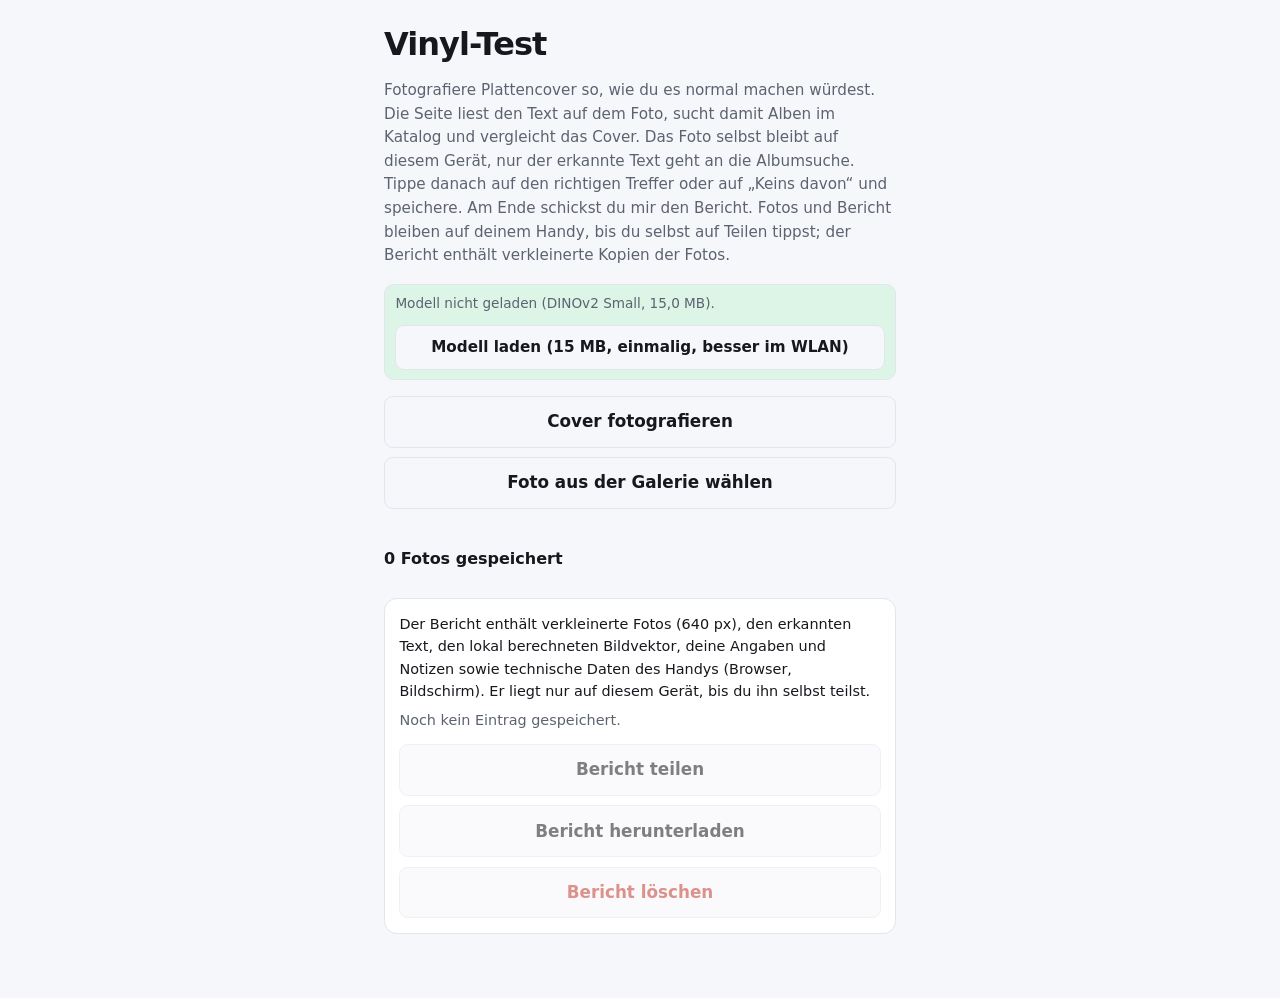
==== vinyl-test/index.html @ 1f256771 "feat: add unlisted vinyl test page for real phone photos Collect a held-out set of real record-cover" ====
<!doctype html>
<html lang="de">
<head>
  <meta charset="utf-8">
  <meta name="viewport" content="width=device-width, initial-scale=1">
  <meta name="robots" content="noindex,nofollow">
  <title>musiclinkii · Vinyl-Test</title>
  <link rel="stylesheet" href="../css/style.css">
  <style>
    body { max-width: 34rem; padding: 1.25rem 1rem 4rem; }
    header { margin-bottom: 1rem; text-align: left; }
    h1 { font-size: 2rem; }
    .intro { margin: 0.6rem 0 0; color: var(--muted); font-size: 0.95rem; }
    .btn[disabled] { opacity: 0.55; cursor: not-allowed; }
    .big-actions { display: grid; gap: 0.6rem; margin-top: 1rem; }
    .big-actions .btn,
    .truth-form .btn,
    .export-actions .btn,
    #truth-none { width: 100%; padding: 0.9rem 1rem; font-size: 1.05rem; white-space: normal; }
    .model-storage { flex-wrap: wrap; font-size: 0.85rem; }
    .model-storage .btn { flex: 1 0 100%; padding: 0.75rem; font-size: 0.95rem; white-space: normal; }
    .group-label { margin: 0.9rem 0 0.2rem; font-weight: 600; }
    .scan-candidate[aria-pressed="true"] { border-color: var(--accent); box-shadow: 0 0 0 2px var(--accent); }
    .truth-form { display: grid; gap: 0.75rem; margin-top: 1.2rem; padding: 0.9rem; border: 1px solid var(--border); border-radius: 0.8rem; background: var(--surface); }
    .truth-form label { display: grid; gap: 0.25rem; font-size: 0.85rem; color: var(--muted); }
    .truth-form input,
    .truth-form textarea { width: 100%; padding: 0.65rem 0.7rem; font: inherit; color: var(--text); background: var(--bg); border: 1px solid var(--border); border-radius: 0.55rem; }
    .truth-form input:focus,
    .truth-form textarea:focus { border-color: var(--accent); outline: none; }
    #truth-none[aria-pressed="true"] { border-color: var(--accent); box-shadow: 0 0 0 2px var(--accent); }
    .tag-chips { display: flex; flex-wrap: wrap; gap: 0.45rem; }
    .tag-chip { padding: 0.5rem 0.8rem; font: inherit; font-size: 0.9rem; color: var(--text); background: var(--bg); border: 1px solid var(--border); border-radius: 999px; cursor: pointer; }
    .tag-chip[aria-pressed="true"] { color: #fff; background: var(--accent); border-color: var(--accent); }
    .entries { margin-top: 1.6rem; }
    .entry-row { display: flex; align-items: center; justify-content: space-between; gap: 0.6rem; }
    .entries ol { margin: 0.4rem 0 0; padding-left: 1.2rem; font-size: 0.9rem; }
    .entries li { margin: 0.25rem 0; }
    .export { margin-top: 1.6rem; padding: 0.9rem; border: 1px solid var(--border); border-radius: 0.8rem; background: var(--surface); }
    .export p { margin: 0 0 0.4rem; font-size: 0.9rem; }
    .export-actions { display: grid; gap: 0.6rem; margin-top: 0.8rem; }
    .danger { color: #c0392b; }
    .btn.armed { color: #c0392b; border-color: #c0392b; }
    .line { margin-left: 0; margin-right: 0; }
  </style>
</head>
<body>
  <header>
    <h1>Vinyl-Test</h1>
    <p class="intro">Fotografiere Plattencover so, wie du es normal machen würdest. Die Seite liest den Text auf dem Foto, sucht damit Alben im Katalog und vergleicht das Cover. Das Foto selbst bleibt auf diesem Gerät, nur der erkannte Text geht an die Albumsuche. Tippe danach auf den richtigen Treffer oder auf „Keins davon“ und speichere. Am Ende schickst du mir den Bericht. Fotos und Bericht bleiben auf deinem Handy, bis du selbst auf Teilen tippst; der Bericht enthält verkleinerte Kopien der Fotos.</p>
  </header>

  <main>
    <div id="model-box" class="model-storage" data-stored="false">
      <span id="model-state">Modellstatus wird geprüft …</span>
      <button id="load-model" class="btn btn-go" type="button" hidden>Modell laden (15 MB, einmalig, besser im WLAN)</button>
    </div>
    <p id="warn" class="line" role="status" hidden></p>

    <div class="big-actions">
      <input id="camera-input" class="visually-hidden" type="file" accept="image/*" capture="environment" tabindex="-1">
      <input id="file-input" class="visually-hidden" type="file" accept="image/*" tabindex="-1">
      <button id="open-camera" class="btn btn-go" type="button">Cover fotografieren</button>
      <button id="open-file" class="btn" type="button">Foto aus der Galerie wählen</button>
    </div>
    <p id="status" class="line" role="status" aria-live="polite" hidden></p>
    <img id="preview" class="scan-preview" alt="" hidden>

    <div id="candidates" class="scan-candidates"></div>

    <form id="truth-form" class="truth-form" hidden>
      <button id="truth-none" class="btn" type="button" aria-pressed="false">Keins davon</button>
      <div id="none-fields" hidden>
        <label>Künstler:in<input id="truth-artist" type="text" autocomplete="off" autocapitalize="words"></label>
        <label>Albumtitel<input id="truth-title" type="text" autocomplete="off" autocapitalize="words"></label>
      </div>
      <label>Katalognummer (optional)<input id="truth-catno" type="text" autocomplete="off" autocapitalize="characters"></label>
      <div>
        <span class="scan-privacy">Situation (mehrere möglich)</span>
        <div id="truth-tags" class="tag-chips"></div>
      </div>
      <label>Notiz (optional)<textarea id="truth-note" rows="2"></textarea></label>
      <button id="save-entry" class="btn btn-go" type="submit" disabled>Speichern &amp; nächstes Foto</button>
      <button id="discard-entry" class="btn" type="button">Foto verwerfen</button>
    </form>

    <section class="entries">
      <div class="entry-row">
        <strong id="entry-count">0 Fotos gespeichert</strong>
        <button id="delete-last" class="btn" type="button" hidden>Letzten Eintrag löschen</button>
      </div>
      <ol id="entry-list" reversed></ol>
    </section>

    <section class="export">
      <p>Der Bericht enthält verkleinerte Fotos (640 px), den erkannten Text, den lokal berechneten Bildvektor, deine Angaben und Notizen sowie technische Daten des Handys (Browser, Bildschirm). Er liegt nur auf diesem Gerät, bis du ihn selbst teilst.</p>
      <p id="export-size" class="scan-privacy">Noch kein Eintrag gespeichert.</p>
      <div class="export-actions">
        <button id="share-report" class="btn btn-go" type="button" disabled>Bericht teilen</button>
        <button id="download-report" class="btn" type="button" disabled>Bericht herunterladen</button>
        <button id="clear-report" class="btn danger" type="button" disabled>Bericht löschen</button>
      </div>
      <p id="export-line" class="line" role="status" hidden></p>
    </section>
  </main>

  <script type="module" src="page.mjs"></script>
</body>
</html>
---- css/style.css ----
/* SPDX-License-Identifier: GPL-3.0-or-later */

:root {
  --bg: #f6f7fb;
  --surface: #ffffff;
  --text: #16181d;
  --muted: #5c6370;
  --border: #e2e5ec;
  --accent: #6d5efc;
  --accent-2: #38bdf8;
  --badge-source-bg: #e8e6ff;
  --badge-source-fg: #4c3fd6;
  --badge-match-bg: #dcf5e7;
  --badge-match-fg: #157347;
  --badge-search-bg: #eef0f4;
  --badge-search-fg: #5c6370;
  --shadow: 0 1px 2px rgb(20 22 30 / 5%), 0 8px 24px rgb(20 22 30 / 6%);
}

@media (prefers-color-scheme: dark) {
  :root {
    --bg: #0e1013;
    --surface: #191c22;
    --text: #eceef2;
    --muted: #9aa3b2;
    --border: #2a2e37;
    --accent: #8b7dff;
    --accent-2: #38bdf8;
    --badge-source-bg: #2c2854;
    --badge-source-fg: #b8aeff;
    --badge-match-bg: #123527;
    --badge-match-fg: #5fd39a;
    --badge-search-bg: #23262e;
    --badge-search-fg: #9aa3b2;
    --shadow: 0 1px 2px rgb(0 0 0 / 40%), 0 8px 24px rgb(0 0 0 / 35%);
  }
}

* { box-sizing: border-box; }

/* Specific display rules (e.g. #track { display: flex }) must not defeat
   the hidden attribute. */
[hidden] { display: none !important; }

body {
  margin: 0 auto;
  padding: 2.5rem 1.25rem 4rem;
  max-width: 44rem;
  background: var(--bg);
  color: var(--text);
  font-family: system-ui, -apple-system, sans-serif;
  line-height: 1.55;
}

header { text-align: center; margin-bottom: 2rem; }

h1 {
  margin: 0;
  font-size: clamp(2.2rem, 6vw, 3rem);
  letter-spacing: -0.03em;
  font-weight: 800;
}

.logo-accent {
  background: linear-gradient(90deg, var(--accent), var(--accent-2));
  -webkit-background-clip: text;
  background-clip: text;
  color: transparent;
}

.tagline { margin: 0.4rem 0 0; color: var(--muted); }

.search-mode-toggle {
  display: grid;
  grid-template-columns: repeat(3, 1fr);
  margin-bottom: 0.8rem;
  padding: 0.25rem;
  background: var(--surface);
  border: 1px solid var(--border);
  border-radius: 0.85rem;
  box-shadow: var(--shadow);
}

.search-mode-btn {
  min-width: 0;
  padding: 0.55rem 0.2rem;
  font: inherit;
  font-size: 0.8rem;
  font-weight: 650;
  white-space: nowrap;
  color: var(--muted);
  background: transparent;
  border: 0;
  border-radius: 0.62rem;
  cursor: pointer;
  transition: color 0.15s, background 0.15s;
}

.search-mode-btn:hover { color: var(--text); }

.search-mode-btn[aria-pressed='true'] {
  color: #fff;
  background: linear-gradient(90deg, var(--accent), var(--accent-2));
}

.search-source { margin: 0; }

#link-input {
  width: 100%;
  padding: 1rem 3.1rem 1rem 1.2rem;
  font-size: 1.05rem;
  font-family: inherit;
  color: var(--text);
  background: var(--surface);
  border: 1.5px solid var(--border);
  border-radius: 1rem;
  box-shadow: var(--shadow);
  outline: none;
  transition: border-color 0.15s;
}

#link-input:focus { border-color: var(--accent); }

.input-wrap { position: relative; }

/* The magnifier inside the main input — the visible commit for a search. */
.input-btn {
  position: absolute;
  top: 50%;
  right: 0.55rem;
  transform: translateY(-50%);
  display: inline-flex;
  align-items: center;
  justify-content: center;
  width: 2.2rem;
  height: 2.2rem;
  color: var(--muted);
  background: transparent;
  border: none;
  border-radius: 0.7rem;
  cursor: pointer;
  transition: color 0.15s, background 0.15s;
}

.input-btn:hover {
  color: #fff;
  background: linear-gradient(90deg, var(--accent), var(--accent-2));
}

.search-format {
  margin: 0.45rem 0 0;
  font-size: 0.82rem;
  color: var(--muted);
}

.scan-panel {
  margin-top: 1rem;
  padding: 1rem;
  background: var(--surface);
  border: 1px solid var(--border);
  border-radius: 1rem;
  box-shadow: var(--shadow);
}

.scan-head {
  display: flex;
  justify-content: space-between;
  gap: 1rem;
  align-items: flex-start;
}

.scan-head h2 {
  margin: 0;
  font-size: 1.05rem;
}

.scan-head p {
  margin: 0.2rem 0 0;
  font-size: 0.86rem;
  color: var(--muted);
}

.scan-close {
  padding: 0;
  width: 2rem;
  height: 2rem;
  flex: 0 0 auto;
  font: inherit;
  font-size: 1.35rem;
  line-height: 1;
  color: var(--muted);
  background: transparent;
  border: 0;
  border-radius: 0.5rem;
  cursor: pointer;
}

.scan-close:hover { color: var(--accent); background: var(--badge-search-bg); }

.scan-source-actions {
  display: flex;
  flex-wrap: wrap;
  gap: 0.45rem;
  margin-top: 1rem;
}

.scan-paste {
  flex: 1 1 100%;
  display: grid;
  gap: 0.15rem;
  padding: 0.75rem;
  font: inherit;
  text-align: left;
  color: var(--text);
  background: var(--bg);
  border: 1px dashed var(--border);
  border-radius: 0.65rem;
  cursor: pointer;
}

.scan-paste span {
  font-size: 0.78rem;
  color: var(--muted);
}

.scan-paste:hover,
.scan-paste:focus-visible {
  border-color: var(--accent);
  outline: none;
}

.scan-url-row {
  display: flex;
  gap: 0.45rem;
  margin-top: 0.65rem;
}

.scan-url-row input,
.scan-text-wrap textarea {
  min-width: 0;
  flex: 1;
  padding: 0.55rem 0.7rem;
  font: inherit;
  color: var(--text);
  background: var(--bg);
  border: 1px solid var(--border);
  border-radius: 0.55rem;
  outline: none;
}

.scan-url-row input:focus,
.scan-text-wrap textarea:focus { border-color: var(--accent); }

.scan-privacy {
  margin: 0.65rem 0 0;
  font-size: 0.78rem;
  color: var(--muted);
}

.model-storage {
  display: flex;
  align-items: center;
  justify-content: space-between;
  gap: 0.65rem;
  margin-top: 0.65rem;
  padding: 0.55rem 0.65rem;
  font-size: 0.78rem;
  color: var(--muted);
  background: var(--badge-match-bg);
  border: 1px solid var(--border);
  border-radius: 0.6rem;
}

.model-info,
.model-actions {
  display: flex;
  align-items: flex-start;
  gap: 0.25rem;
}

.model-info { flex-direction: column; }
.model-info strong { color: var(--text); }
.model-info a { color: var(--accent); }
.model-info select {
  max-width: 100%;
  padding: 0.35rem 0.45rem;
  font: inherit;
  color: var(--text);
  background: var(--bg);
  border: 1px solid var(--border);
  border-radius: 0.45rem;
}

.model-actions {
  flex: 0 0 auto;
  align-items: stretch;
  flex-direction: column;
}

.model-storage[data-stored="true"] {
  color: var(--text);
  border-color: var(--exact);
}

.model-download,
.model-delete {
  flex: 0 0 auto;
  padding: 0.3rem 0.5rem;
  font: inherit;
  color: var(--muted);
  background: transparent;
  border: 1px solid var(--border);
  border-radius: 0.45rem;
  cursor: pointer;
}

.model-download:hover,
.model-download:focus-visible,
.model-delete:hover,
.model-delete:focus-visible { color: var(--text); border-color: var(--accent); }

.scan-preview {
  display: block;
  width: min(12rem, 100%);
  max-height: 15rem;
  margin-top: 0.85rem;
  object-fit: contain;
  border: 1px solid var(--border);
  border-radius: 0.7rem;
}

.scan-text-wrap {
  display: grid;
  gap: 0.45rem;
  margin-top: 0.8rem;
}

.scan-text-wrap label {
  font-size: 0.82rem;
  color: var(--muted);
}

.scan-text-wrap textarea {
  width: 100%;
  resize: vertical;
}

.scan-text-wrap .btn { justify-self: start; }

.scan-candidates {
  display: grid;
  gap: 0.5rem;
  margin-top: 0.8rem;
}

.scan-compare { justify-self: start; margin-bottom: 0.2rem; }

.scan-candidate {
  display: flex;
  align-items: center;
  gap: 0.75rem;
  width: 100%;
  padding: 0.55rem;
  text-align: left;
  font: inherit;
  color: var(--text);
  background: var(--bg);
  border: 1px solid var(--border);
  border-radius: 0.7rem;
  cursor: pointer;
}

.scan-candidate:hover,
.scan-candidate:focus-visible { border-color: var(--accent); }

.scan-candidate img {
  width: 3.75rem;
  height: 3.75rem;
  flex: 0 0 auto;
  object-fit: cover;
  border-radius: 0.45rem;
}

.scan-candidate span { display: block; min-width: 0; }
.scan-candidate strong { display: block; }
.scan-candidate small { display: block; color: var(--muted); }

.scan-panel [disabled] { opacity: 0.55; cursor: wait; }

@keyframes spin { to { transform: rotate(360deg); } }

/* Status area: three single-owner lines — #status (phase/outcome),
   #note (source caveats), #suggest (artist chips). */
.line {
  margin: 0.8rem 0.2rem 0;
  font-size: 0.92rem;
  color: var(--muted);
}

.line + .line { margin-top: 0.3rem; }

.line[data-tone='warn'] { color: #c07a1c; }

/* Animated ellipsis while a lookup phase is running. Browsers without
   content animation keep the static fallback dots. */
.line[data-busy]::after {
  display: inline-block;
  width: 1.1em;
  text-align: left;
  content: '...';
  animation: dots 1.2s steps(1, end) infinite;
}

@keyframes dots {
  0% { content: ''; }
  25% { content: '.'; }
  50% { content: '..'; }
  75% { content: '...'; }
}

/* A turning hourglass while a throttled MusicBrainz call is being retried.
   It marks a real request in flight — there is no countdown behind it,
   because MusicBrainz sends no Retry-After and its window is one second. */
.line[data-busy='retry']::before {
  display: inline-block;
  margin-right: 0.4em;
  content: '⌛';
  animation: hourglass 3s ease-in-out infinite;
}

/* A real hourglass is turned over, not spun: it rests, flips, rests. A
   continuous rotation reads as a generic spinner and sits skewed most of
   the time. Two half-turns per cycle end upright again. */
@keyframes hourglass {
  0%, 40% { transform: rotate(0deg); }
  50%, 90% { transform: rotate(180deg); }
  100% { transform: rotate(360deg); }
}

/* "Try again" next to the throttle warning: a button, not a wait. */
.note-action {
  margin-left: 0.5em;
  padding: 0.1rem 0.5rem;
  font: inherit;
  font-size: 0.86rem;
  color: inherit;
  background: transparent;
  border: 1px solid currentColor;
  border-radius: 999px;
  cursor: pointer;
}

.note-action:hover { background: rgb(192 122 28 / 0.12); }

@media (prefers-reduced-motion: reduce) {
  .line[data-busy]::after { animation: none; }
  /* The hourglass still marks the retry — it just stops turning. */
  .line[data-busy='retry']::before { animation: none; }
}

/* One-click artist suggestions inside the status line */
.chip {
  padding: 0.14rem 0.55rem;
  margin: 0.1rem 0;
  font-size: 0.85rem;
  font-family: inherit;
  color: var(--text);
  background: var(--badge-search-bg);
  border: 1px solid var(--border);
  border-radius: 1rem;
  cursor: pointer;
  transition: border-color 0.15s;
}

.chip:hover { border-color: var(--accent); }

#track {
  display: flex;
  flex-wrap: wrap;
  gap: 1rem;
  align-items: center;
  margin-top: 1.4rem;
  padding: 1rem;
  background: var(--surface);
  border: 1px solid var(--border);
  border-radius: 1rem;
  box-shadow: var(--shadow);
}

#thumb {
  width: 4.5rem;
  height: 4.5rem;
  object-fit: cover;
  border-radius: 0.6rem;
  flex-shrink: 0;
}

.track-fields {
  display: grid;
  grid-template-columns: auto 1fr;
  gap: 0.45rem 0.75rem;
  align-items: center;
  flex: 1;
}

.track-fields label { font-size: 0.85rem; color: var(--muted); }

.track-fields input {
  width: 100%;
  padding: 0.45rem 0.7rem;
  font-size: 0.98rem;
  font-family: inherit;
  color: var(--text);
  background: var(--bg);
  border: 1px solid var(--border);
  border-radius: 0.55rem;
  outline: none;
}

.track-fields input:focus { border-color: var(--accent); }

/* Top-track context under the artist field (artist sessions only). */
#topsongs {
  grid-column: 2;
  margin: -0.15rem 0 0;
  font-size: 0.82rem;
  color: var(--muted);
}

.track-fields .search-format {
  grid-column: 2;
  margin-top: -0.1rem;
}

#results { margin-top: 1.6rem; }

.results-head {
  display: flex;
  justify-content: space-between;
  align-items: baseline;
  flex-wrap: wrap;
  gap: 0.45rem;
  margin-bottom: 0.7rem;
}

/* Wrapping, because the three buttons together are wider than a 320px
   screen and pushed the page into horizontal scroll. */
.results-actions {
  display: flex;
  flex-wrap: wrap;
  gap: 0.45rem;
}

.track-actions {
  display: flex;
  flex-direction: column;
  gap: 0.45rem;
  align-self: center;
}

#kind-toggle { display: flex; }

.kind-btn {
  flex: 1;
  padding: 0.3rem 0.6rem;
  font-size: 0.82rem;
  font-weight: 600;
  font-family: inherit;
  white-space: nowrap;
  color: var(--muted);
  background: var(--bg);
  border: 1px solid var(--border);
  cursor: pointer;
  transition: color 0.15s, background 0.15s, border-color 0.15s;
}

.kind-btn:first-child { border-radius: 0.55rem 0 0 0.55rem; }
.kind-btn:last-child { border-radius: 0 0.55rem 0.55rem 0; }
.kind-btn + .kind-btn { border-left: none; }

.kind-btn[aria-pressed='true'] {
  color: var(--badge-source-fg);
  background: var(--badge-source-bg);
  border-color: var(--accent);
}

.btn-go {
  gap: 0.35rem;
  color: #fff;
  background: linear-gradient(90deg, var(--accent), var(--accent-2));
  border-color: transparent;
}

.btn-go:hover { filter: brightness(1.08); }

/* Narrow screens: the action column moves below the fields as a row. */
@media (max-width: 34rem) {
  .scan-source-actions .btn { flex: 1; }
  .scan-url-row { flex-wrap: wrap; }
  .scan-url-row input { flex-basis: 100%; }

  .track-actions {
    flex-direction: row;
    flex-wrap: wrap;
    flex-basis: 100%;
  }

  .track-actions > * { flex: 1; }

  /* One column here, so cards are as narrow as they ever get. Measured:
     a four-button card (Preview + App + Open + Copy) needs these tighter
     paddings to stay on one line down to a 320px viewport — otherwise
     exactly the cards that have an app link grow a second row and stick
     out of the grid. */
  .card-actions {
    gap: 0.45rem 0.3rem;
  }

  .card-actions .btn {
    padding-left: 0.5rem;
    padding-right: 0.5rem;
  }
}

.results-head h2 { margin: 0; font-size: 1.1rem; }

#cards {
  display: grid;
  /* min() so the track can fall below 19rem instead of overflowing the
     page: on a 320px screen the container is ~276px and a bare 19rem
     minimum pushed the whole grid into horizontal scroll. */
  grid-template-columns: repeat(auto-fill, minmax(min(19rem, 100%), 1fr));
  gap: 0.6rem;
}

.card {
  padding: 0.7rem 0.85rem;
  background: var(--surface);
  border: 1px solid var(--border);
  border-radius: 0.85rem;
  box-shadow: var(--shadow);
}

.card-row {
  display: flex;
  align-items: center;
  flex-wrap: wrap;
  gap: 0.45rem 0.7rem;
}

.card-row .card-body {
  min-width: 7rem;
}

/* Actions sit on their own line so every card is the same height whether
   or not it has a Preview or App button. Preview is pushed left because it
   loads third-party content; the primary trio stays on the right edge, so
   Open sits in the same place on every card. */
.card-actions {
  display: flex;
  align-items: center;
  justify-content: flex-end;
  flex-wrap: wrap;
  gap: 0.45rem 0.5rem;
  margin-top: 0.6rem;
}

.card-actions .btn-preview {
  margin-right: auto;
}

.embed-slot {
  margin-top: 0.7rem;
}

.embed-slot iframe {
  display: block;
  width: 100%;
  border: 0;
  border-radius: 0.6rem;
}

.icon {
  width: 1.4rem;
  height: 1.4rem;
  flex-shrink: 0;
  color: var(--text);
}

.icon-monogram {
  display: inline-flex;
  align-items: center;
  justify-content: center;
  font-weight: 800;
  font-size: 1.05rem;
  border: 2px solid currentColor;
  border-radius: 0.35rem;
}

.card-body {
  flex: 1;
  display: flex;
  flex-direction: column;
  gap: 0.15rem;
  min-width: 0;
}

.card-name { font-weight: 600; font-size: 0.95rem; }

/* Per-card activity: spins while a pipeline stage could still upgrade
   this card to an exact match. */
.card[data-pending] .card-name::after {
  content: '';
  display: inline-block;
  width: 0.55rem;
  height: 0.55rem;
  margin-left: 0.4rem;
  border: 2px solid var(--border);
  border-top-color: var(--accent);
  border-radius: 50%;
  vertical-align: middle;
  animation: spin 0.8s linear infinite;
}

@media (prefers-reduced-motion: reduce) {
  .card[data-pending] .card-name::after {
    animation: none;
    border-color: var(--accent);
    opacity: 0.5;
  }
}

.badge {
  align-self: flex-start;
  padding: 0.05rem 0.5rem;
  font-size: 0.72rem;
  font-weight: 600;
  border-radius: 99px;
}

.badge-source { background: var(--badge-source-bg); color: var(--badge-source-fg); }
.badge-match { background: var(--badge-match-bg); color: var(--badge-match-fg); }
.badge-search { background: var(--badge-search-bg); color: var(--badge-search-fg); }

/* inline-flex with an explicit line-height, because these are a mix of
   <a> and <button>: left to their defaults the anchors inherit the body
   line-height and end up several pixels taller than the buttons sitting
   right next to them. */
.btn {
  display: inline-flex;
  align-items: center;
  justify-content: center;
  padding: 0.42rem 0.8rem;
  font-size: 0.85rem;
  line-height: 1.25;
  font-weight: 600;
  font-family: inherit;
  color: var(--text);
  background: var(--bg);
  border: 1px solid var(--border);
  border-radius: 0.55rem;
  cursor: pointer;
  text-decoration: none;
  white-space: nowrap;
  transition: border-color 0.15s, background 0.15s;
}

.btn:hover { border-color: var(--accent); }

/* Transparent border, not none — a missing border would make this button
   2px shorter than its neighbours. */
.btn-open {
  color: #fff;
  background: linear-gradient(90deg, var(--accent), var(--accent-2));
  border-color: transparent;
}

.btn-open:hover { filter: brightness(1.08); }

/* A real alternative to Open, not an afterthought: accent outline so it
   reads as a peer, filled Open stays the primary. */
.btn-app {
  color: var(--accent);
  border-color: var(--accent);
}

.btn-app:hover { background: var(--badge-source-bg); }

/* The reset action must be findable at a glance: accent outline, calm fill. */
.btn-next {
  gap: 0.35rem;
  color: var(--accent);
  border-color: var(--accent);
  background: transparent;
}

.btn-next:hover { background: var(--badge-source-bg); }

.legend {
  margin-top: 0.9rem;
  font-size: 0.8rem;
  color: var(--muted);
}

.about {
  margin-top: 3rem;
  padding-top: 1.5rem;
  border-top: 1px solid var(--border);
}

.about h2 { font-size: 1rem; margin-bottom: 0.4rem; }
.about p { font-size: 0.92rem; color: var(--muted); margin: 0; }

footer {
  margin-top: 3rem;
  text-align: center;
  font-size: 0.85rem;
  color: var(--muted);
}

footer a { color: var(--accent); text-decoration: none; }
footer a:hover { text-decoration: underline; }

.visually-hidden {
  position: absolute;
  width: 1px;
  height: 1px;
  overflow: hidden;
  clip: rect(0 0 0 0);
  white-space: nowrap;
}
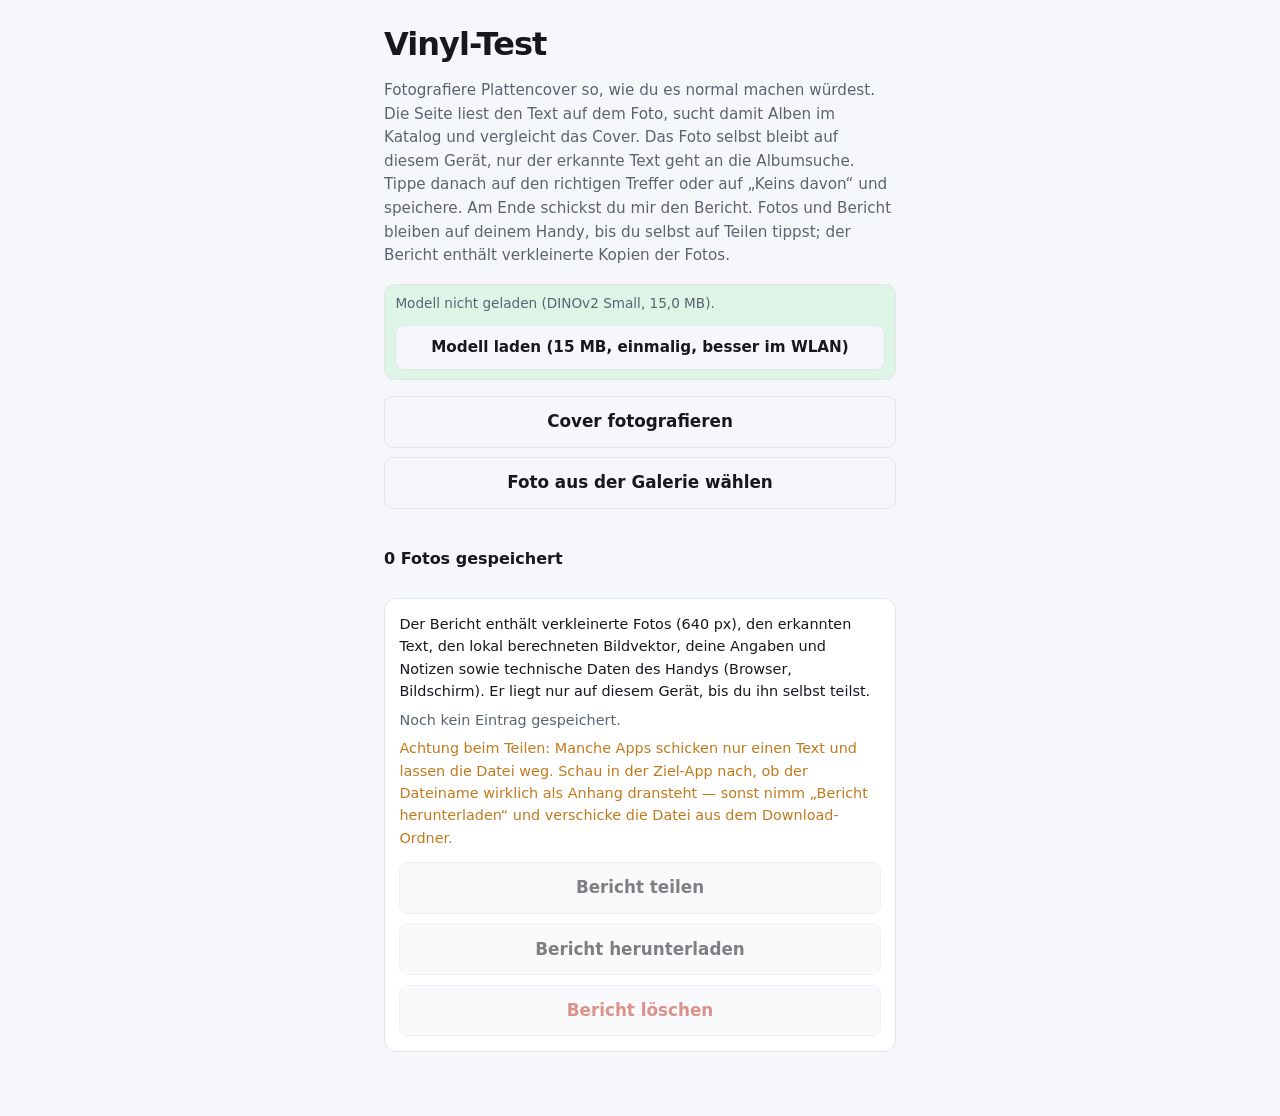
==== commit 2d51c1bc: "Share the vinyl report as a file, not as its own title Sharing from a phone delivered the four words" ====
--- a/vinyl-test/index.html
+++ b/vinyl-test/index.html
@@ -94,6 +94,7 @@
     <section class="export">
       <p>Der Bericht enthält verkleinerte Fotos (640 px), den erkannten Text, den lokal berechneten Bildvektor, deine Angaben und Notizen sowie technische Daten des Handys (Browser, Bildschirm). Er liegt nur auf diesem Gerät, bis du ihn selbst teilst.</p>
       <p id="export-size" class="scan-privacy">Noch kein Eintrag gespeichert.</p>
+      <p class="line" data-tone="warn">Achtung beim Teilen: Manche Apps schicken nur einen Text und lassen die Datei weg. Schau in der Ziel-App nach, ob der Dateiname wirklich als Anhang dransteht — sonst nimm „Bericht herunterladen“ und verschicke die Datei aus dem Download-Ordner.</p>
       <div class="export-actions">
         <button id="share-report" class="btn btn-go" type="button" disabled>Bericht teilen</button>
         <button id="download-report" class="btn" type="button" disabled>Bericht herunterladen</button>
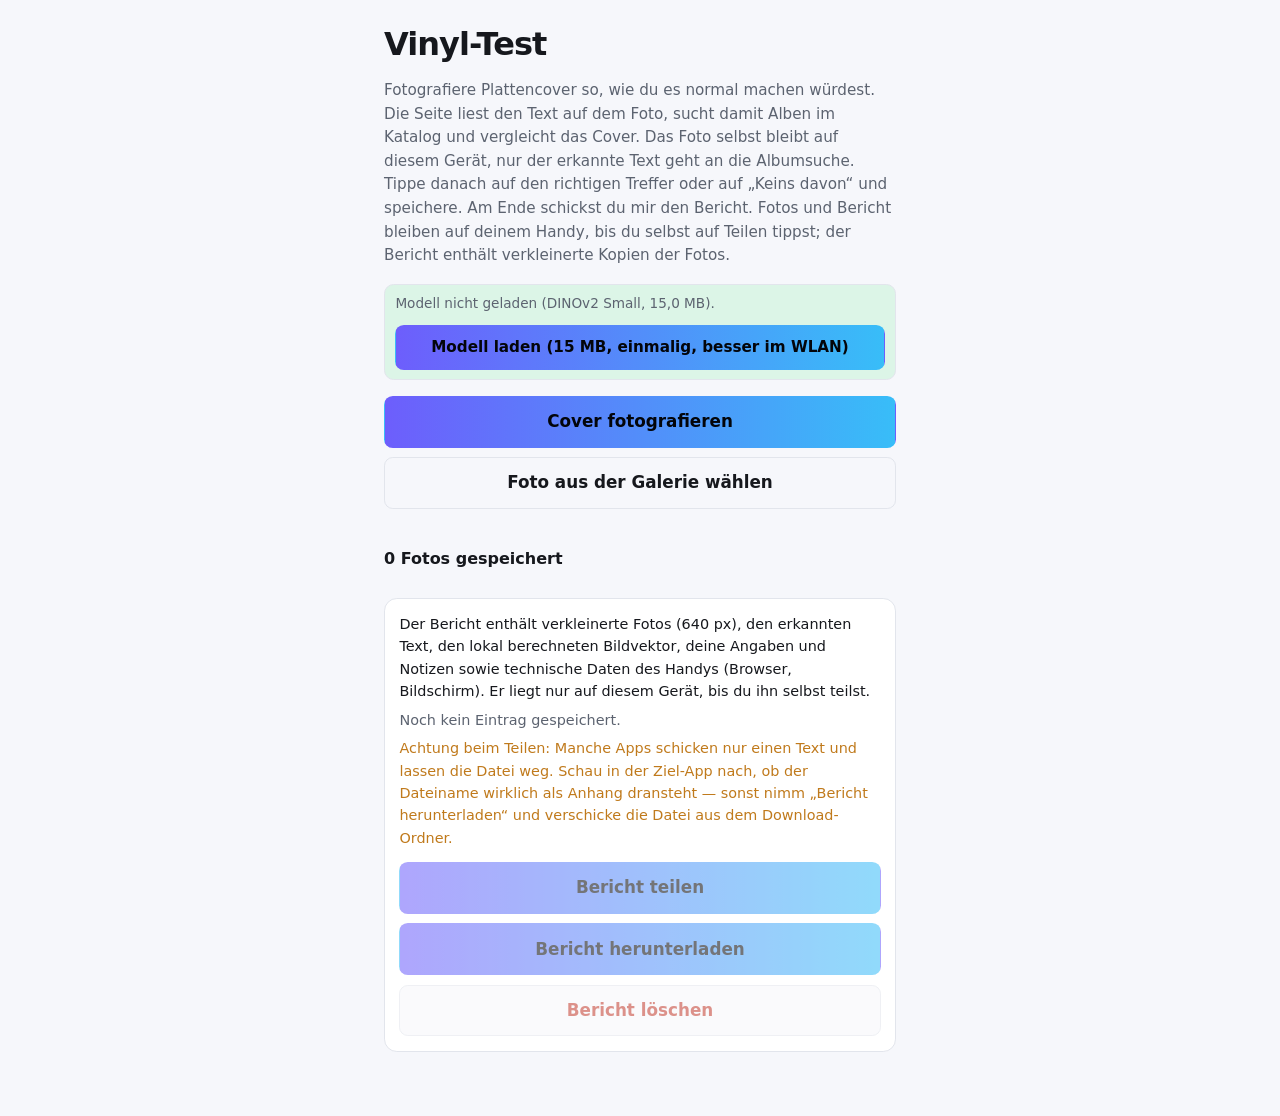
==== commit 5a271b0d: "Pull the three loose threads left by the share fix .btn-go sat above .btn. Same specificity, so .btn" ====
--- a/vinyl-test/index.html
+++ b/vinyl-test/index.html
@@ -97,7 +97,9 @@
       <p class="line" data-tone="warn">Achtung beim Teilen: Manche Apps schicken nur einen Text und lassen die Datei weg. Schau in der Ziel-App nach, ob der Dateiname wirklich als Anhang dransteht — sonst nimm „Bericht herunterladen“ und verschicke die Datei aus dem Download-Ordner.</p>
       <div class="export-actions">
         <button id="share-report" class="btn btn-go" type="button" disabled>Bericht teilen</button>
-        <button id="download-report" class="btn" type="button" disabled>Bericht herunterladen</button>
+        <!-- Both weighted the same: sharing is the convenient route, the
+             download the only one whose result is observable. -->
+        <button id="download-report" class="btn btn-go" type="button" disabled>Bericht herunterladen</button>
         <button id="clear-report" class="btn danger" type="button" disabled>Bericht löschen</button>
       </div>
       <p id="export-line" class="line" role="status" hidden></p>
--- a/css/style.css
+++ b/css/style.css
@@ -8,6 +8,13 @@
   --border: #e2e5ec;
   --accent: #6d5efc;
   --accent-2: #38bdf8;
+  /* Ink for text sitting ON the accent gradient. Deliberately not --text and
+     not --bg: both flip with the colour scheme, and the gradient does not, so
+     either one fails AA in one of the two themes. This value is the lightest
+     neutral that clears 4.5:1 against every point of the gradient in BOTH
+     palettes (worst case 4.52 at the violet end of the light theme); white
+     manages only 2.14-4.51. It stays out of the dark-theme block on purpose. */
+  --accent-ink: #03050a;
   --badge-source-bg: #e8e6ff;
   --badge-source-fg: #4c3fd6;
   --badge-match-bg: #dcf5e7;
@@ -98,8 +105,10 @@
 
 .search-mode-btn:hover { color: var(--text); }
 
+/* Every surface painted with the accent gradient takes --accent-ink, never
+   #fff — see the token for the measured reason. */
 .search-mode-btn[aria-pressed='true'] {
-  color: #fff;
+  color: var(--accent-ink);
   background: linear-gradient(90deg, var(--accent), var(--accent-2));
 }
 
@@ -143,7 +152,7 @@
 }
 
 .input-btn:hover {
-  color: #fff;
+  color: var(--accent-ink);
   background: linear-gradient(90deg, var(--accent), var(--accent-2));
 }
 
@@ -583,15 +592,6 @@
   background: var(--badge-source-bg);
   border-color: var(--accent);
 }
-
-.btn-go {
-  gap: 0.35rem;
-  color: #fff;
-  background: linear-gradient(90deg, var(--accent), var(--accent-2));
-  border-color: transparent;
-}
-
-.btn-go:hover { filter: brightness(1.08); }
 
 /* Narrow screens: the action column moves below the fields as a row. */
 @media (max-width: 34rem) {
@@ -767,10 +767,23 @@
 
 .btn:hover { border-color: var(--accent); }
 
+/* Every .btn variant has to sit after .btn itself: same specificity, so the
+   later rule wins. This one used to live further up and was silently
+   overridden by .btn's background, which left every primary action looking
+   exactly like a secondary one. */
+.btn-go {
+  gap: 0.35rem;
+  color: var(--accent-ink);
+  background: linear-gradient(90deg, var(--accent), var(--accent-2));
+  border-color: transparent;
+}
+
+.btn-go:hover { filter: brightness(1.08); }
+
 /* Transparent border, not none — a missing border would make this button
    2px shorter than its neighbours. */
 .btn-open {
-  color: #fff;
+  color: var(--accent-ink);
   background: linear-gradient(90deg, var(--accent), var(--accent-2));
   border-color: transparent;
 }
